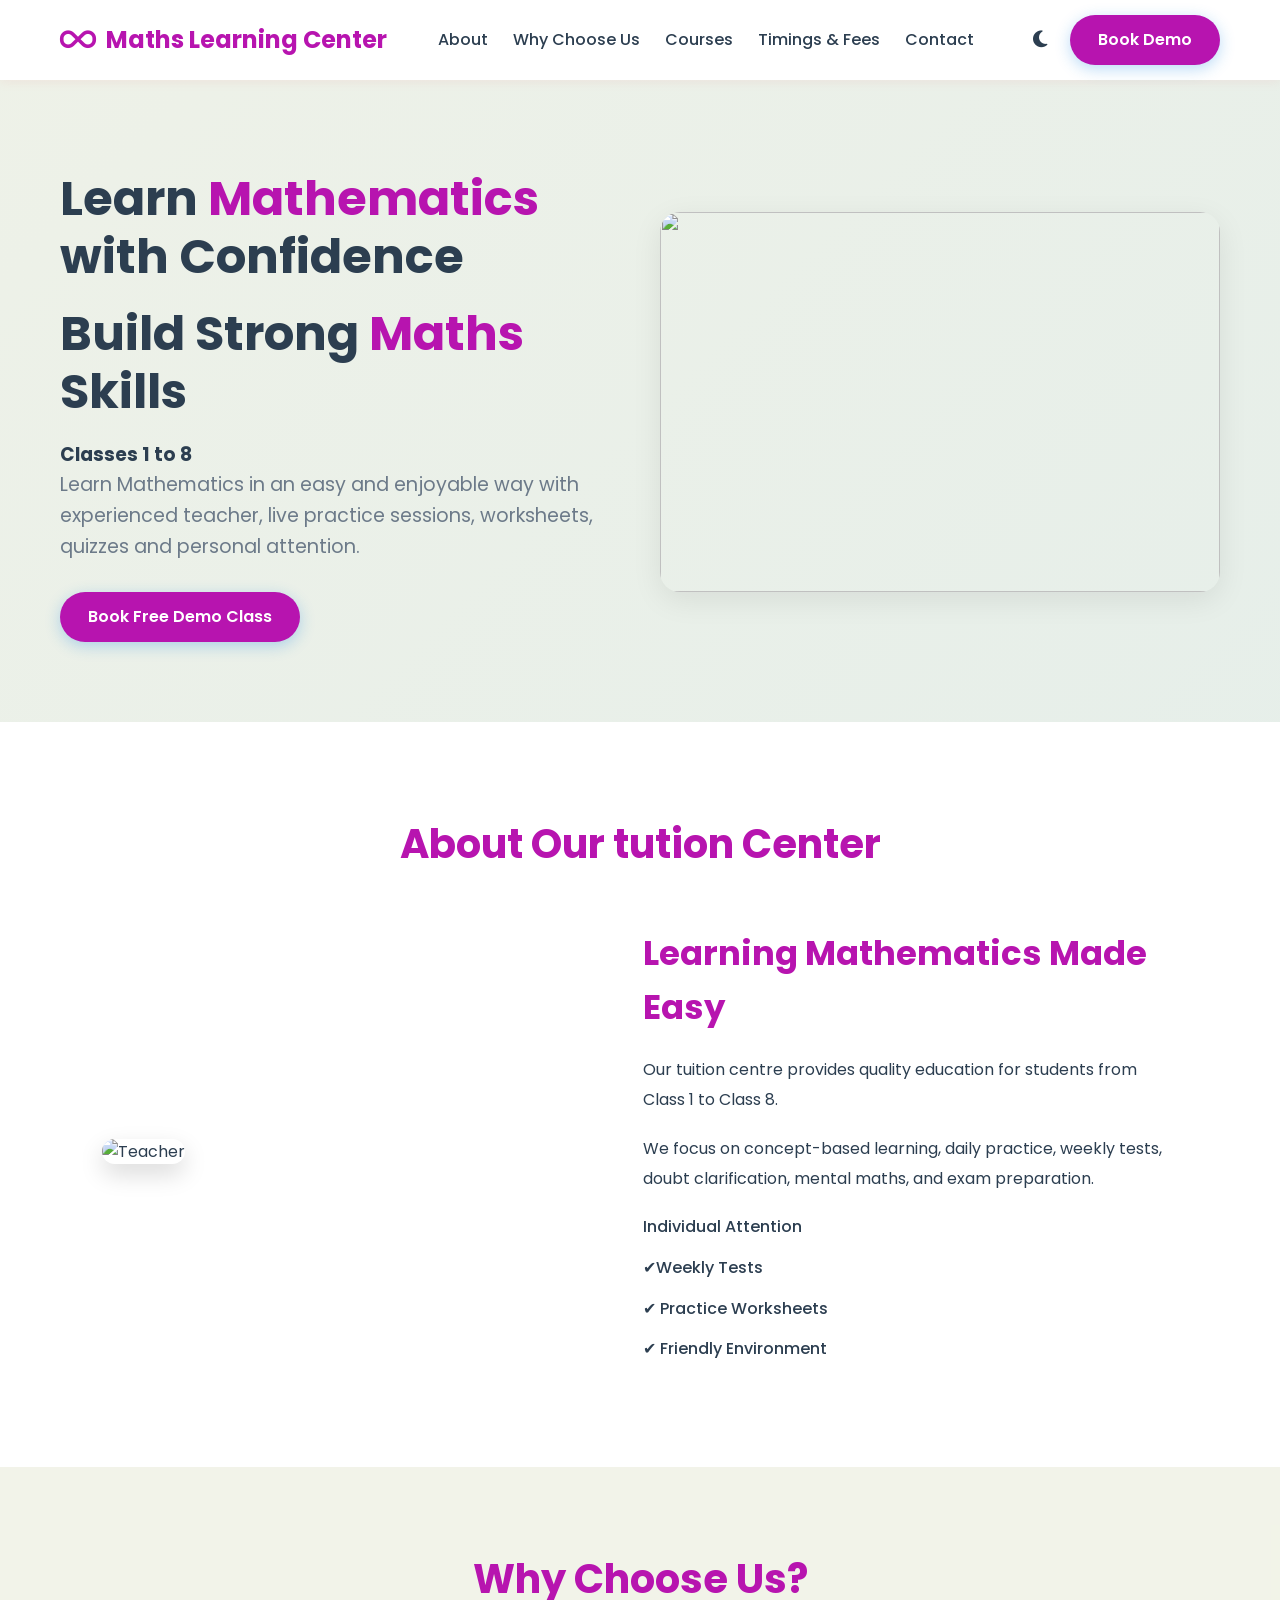
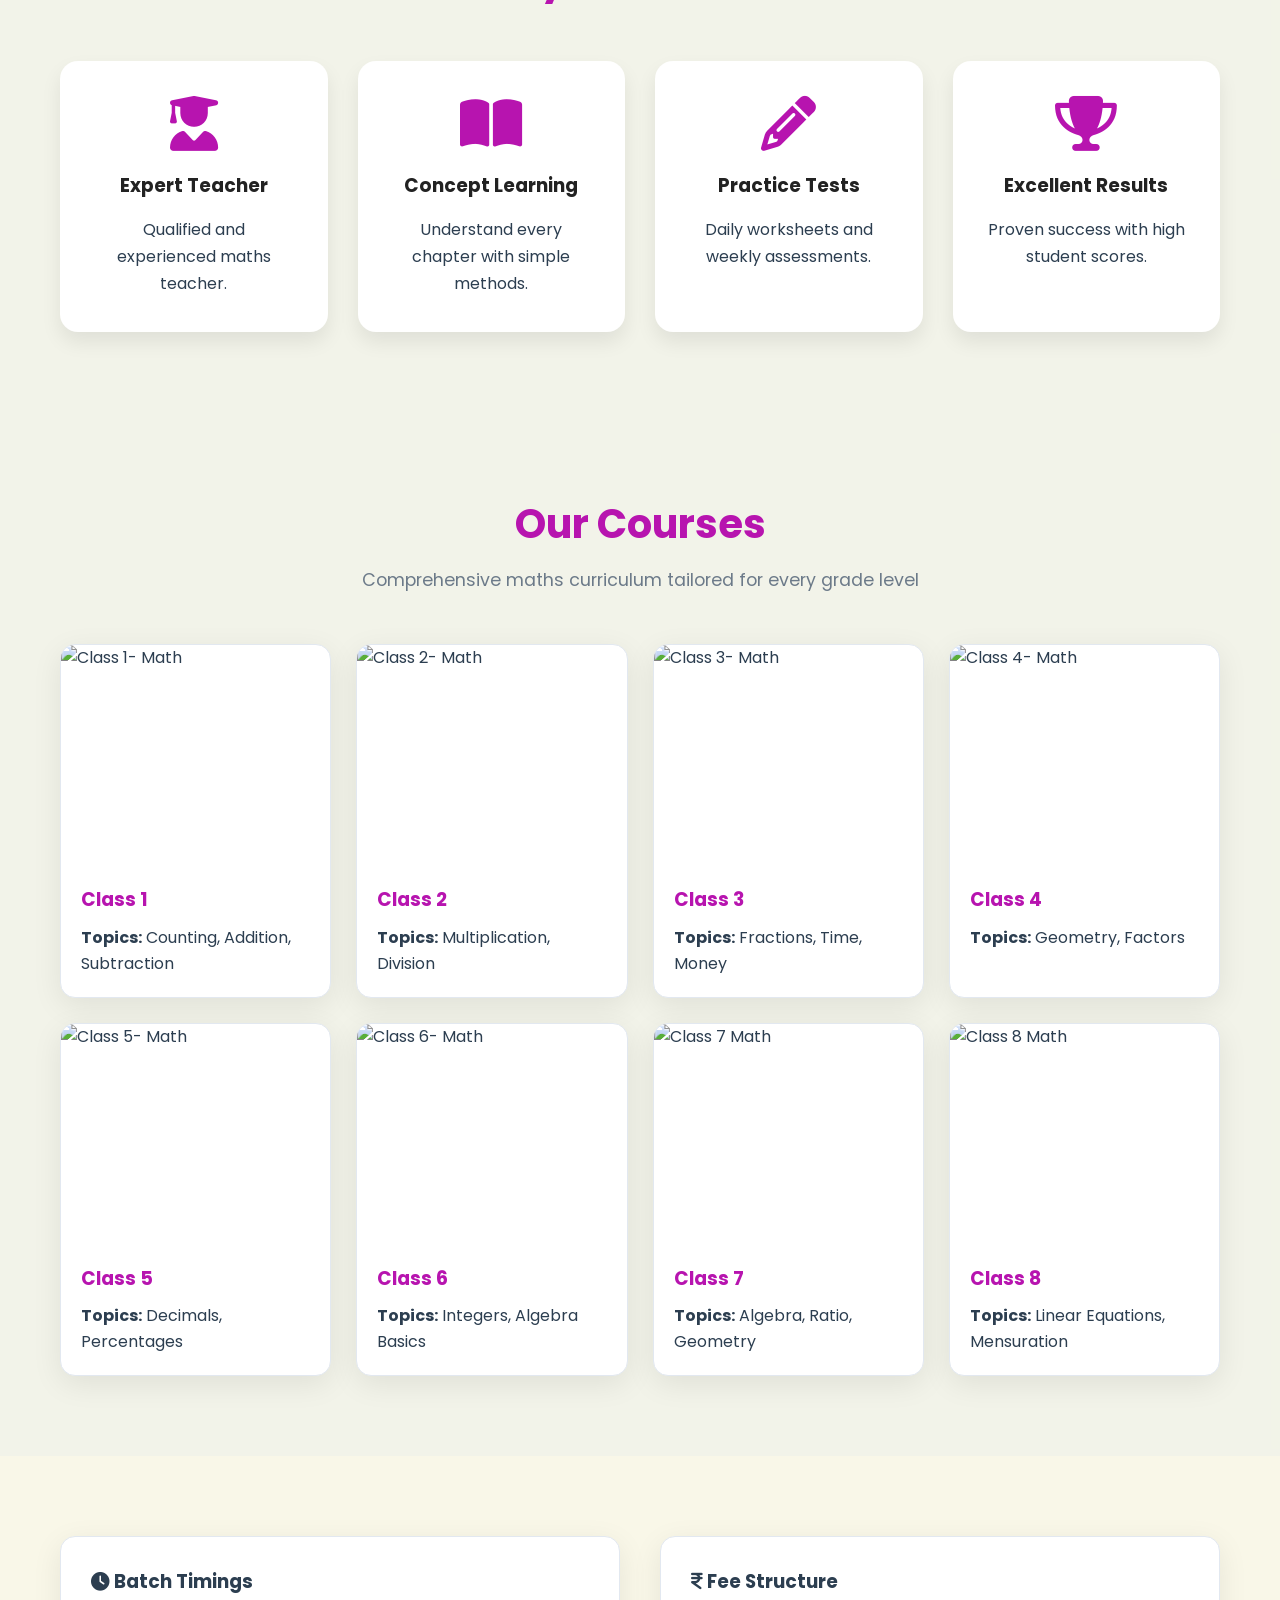
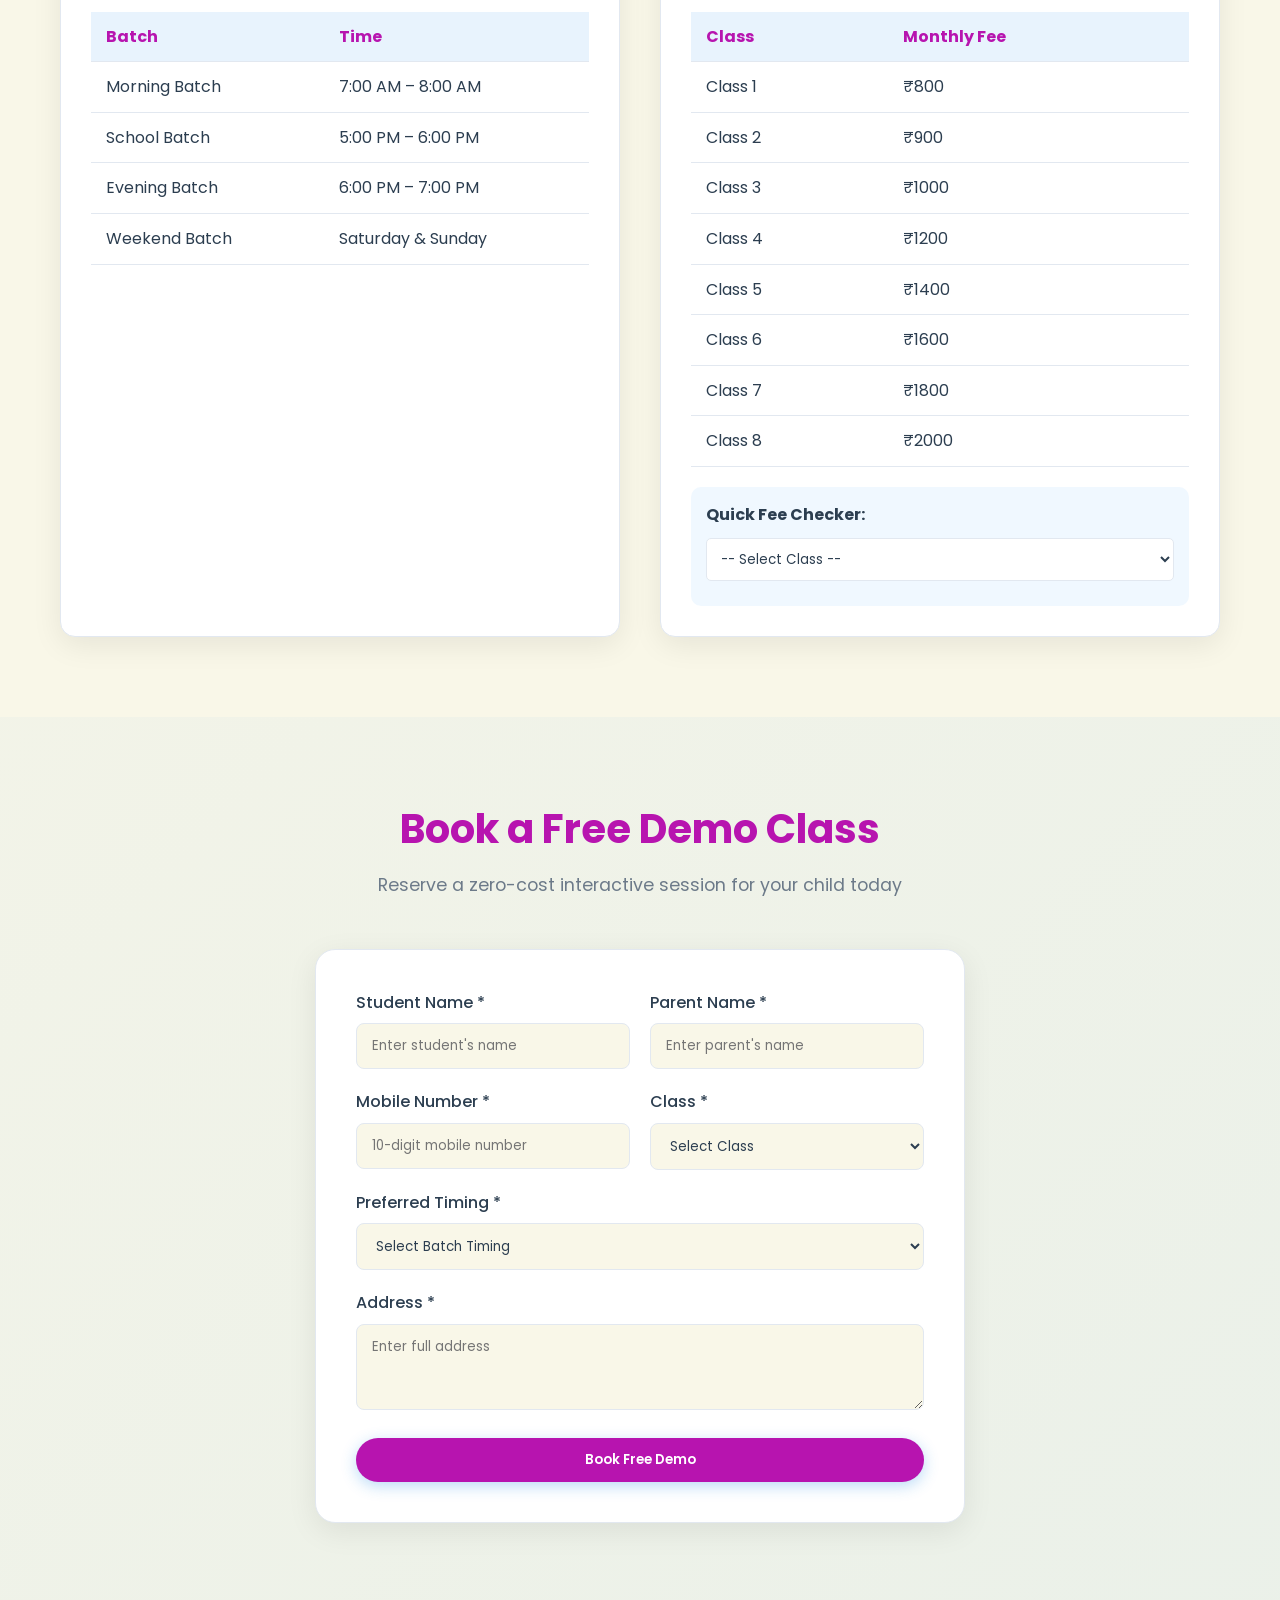
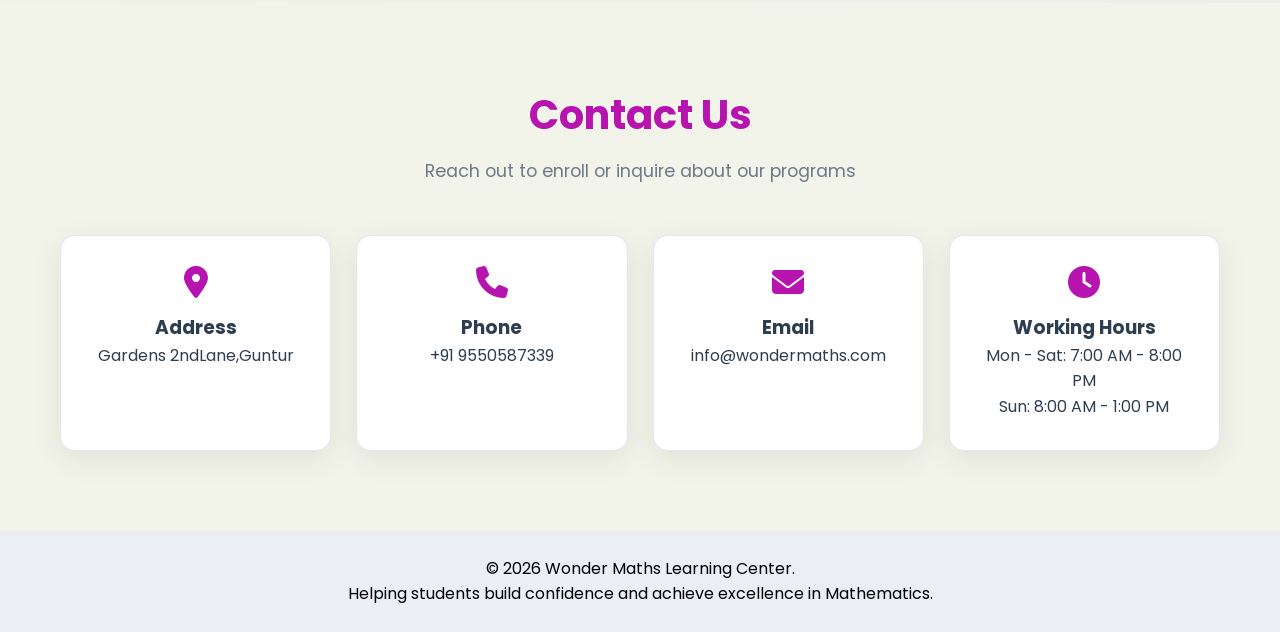
==== index.html @ 2ea9e5f1 "Add files via upload" ====
<!DOCTYPE html>
<html lang="en">
<head>
  <meta charset="UTF-8">
  <meta name="viewport" content="width=device-width, initial-scale=1.0">
  <title>Mathematics Tuition Center | Learn Mathematics </title>
  <!-- Font Awesome Icons -->
  <link rel="stylesheet" href="https://cdnjs.cloudflare.com/ajax/libs/font-awesome/6.4.0/css/all.min.css">
  <!-- Google Fonts -->
  <link href="https://fonts.googleapis.com/css2?family=Poppins:wght@300;400;500;600;700&display=swap" rel="stylesheet">
  <link rel="stylesheet" href="MathsLearningCenter.css">
</head>

<body>
    <header>
      <div class="navbar container">
        <a href="https://commons.wikimedia.org/wiki/File:Math.jpg" class="logo">
          <i class="fa-solid fa-infinity"></i>
          <span>Maths Learning Center</span>
        </a>
        <ul class="nav-links">
          <li><a href="#about">About</a></li>
          <li><a href="#why choose us">Why Choose Us</a></li>
          <li><a href="#courses">Courses</a></li>
          <li><a href="#timings">Timings & Fees</a></li>
          <li><a href="#contact">Contact</a></li>
        </ul>
        <div class="nav-actions">
          <button class="theme-toggle" id="themeToggle"><i class="fa-solid fa-moon"></i></button>
          <a href="#demo" class="btn">Book Demo</a>
        </div>
      </div>
    </header>
    <section class="hero">
        <div class="container hero-grid">
          <div class="hero-content">
            <h1>Learn <span>Mathematics</span> with Confidence</h1>
            <h1>Build Strong <span>Maths</span> Skills</h1>
            <h3>Classes 1 to 8</h3>
            <p>
                Learn Mathematics in an easy and enjoyable way with
                experienced teacher, live practice sessions,
                worksheets, quizzes and personal attention.
            </p>
            <a href="#demo" class="btn">Book Free Demo Class</a>
          </div>
          <div class="hero-image">
            <img src="https://image.pbskids.org/pbs-kids-infra/parents/articles/When-to-Get-a-Math-Tutor-for-Your-Child.jpg?resize=1200x">
          </div>
        </div>
      </section>

      <section class="about" id="about">
        <div class="section-title">
          <h2>About Our tution Center</h2>
       </div>
        <div class="about-container">
            <div class="about-image">
                <img src="https://t3.ftcdn.net/jpg/05/86/20/06/360_F_586200666_yptnxyn0YlbbFf4wJgp2WahmfnlwRhvW.jpg" alt="Teacher">
            </div>
            <div class="about-text">
                <h3>Learning Mathematics Made Easy</h3>
                <p>
                    Our tuition centre provides quality education
                    for students from Class 1 to Class 8.
                </p>
                <p>
                    We focus on concept-based learning,
                    daily practice,
                    weekly tests,
                    doubt clarification,
                    mental maths,
                    and exam preparation.
                </p>
                <ul>  
                    <li> Individual Attention</li>
                    <li>✔Weekly Tests</li>
                    <li>✔ Practice Worksheets</li>
                    <li>✔ Friendly Environment</li>
                </ul>
            </div>
        </div>
    </section>

      <section id="why choose us" style="background: rgba(30, 136, 229, 0.03);">
        <div class="container">
          <div class="section-title">
             <h2>Why Choose Us?</h2>
          </div>
        <div class="feature-container">
            <div class="card">
                <i class="fa-solid fa-user-graduate"></i>
                <h3>Expert Teacher</h3>
                <p>
                    Qualified and experienced maths teacher.
                </p>
            </div>
            <div class="card">
                <i class="fa-solid fa-book-open"></i>
                <h3>Concept Learning</h3>
                <p>
                    Understand every chapter with simple methods.
                </p>
            </div>
            <div class="card">
                <i class="fa-solid fa-pencil"></i>
                <h3>Practice Tests</h3>
                <p>
                    Daily worksheets and weekly assessments.
                </p>
            </div>
            <div class="card">
                <i class="fa-solid fa-trophy"></i>
                <h3>Excellent Results</h3>
                <p>
                    Proven success with high student scores.
                </p>
            </div>
        </div>
      </div>
    </section>
      
      <section id="courses" style="background: rgba(30, 136, 229, 0.03);">
        <div class="container">
          <div class="section-title">
            <h2>Our Courses</h2>
            <p>Comprehensive maths curriculum tailored for every grade level</p>
          </div>
          <div class="courses-grid">
            
            <!-- Class 1 -->
            <div class="course-card">
              <img class ="course-img" src="https://cdn.prod.website-files.com/5b69a01ba2e409501de055d1/694ffc170761a668988d40b2_ttrs-classroom-teaching.webp" alt="Class 1- Math">
              <div class="course-body">
                <h3>Class 1</h3>
                <p><strong>Topics:</strong> Counting, Addition, Subtraction</p>
              </div>
            </div>
    
            <!-- Class 2 -->
            <div class="course-card">
              <img class ="course-img" src="https://speedynetwork1.wpcomstaging.com/wp-content/uploads/2026/02/Gemini_Generated_Image_wuxp11wuxp11wuxp-edited.png" alt="Class 2- Math">
              <div class="course-body">
                <h3>Class 2</h3>
                <p><strong>Topics:</strong> Multiplication, Division</p>
              </div>
            </div>
    
            <!-- Class 3 -->
            <div class="course-card">
              <img class ="course-img" src="https://ofamilylearningtogether.com/wp-content/uploads/2017/04/about-time-you-can-use-a-white-board-marker-pen-on-the-clock-number-line.jpg?w=584" alt="Class 3- Math">
              <div class="course-body">
                <h3>Class 3</h3>
                <p><strong>Topics:</strong> Fractions, Time, Money</p>
              </div>
            </div>
    
            <!-- Class 4 -->
            <div class="course-card">
              <img class ="course-img" src="https://cdn.prod.website-files.com/6744bdb342b0a7660e7b7c7d/68ee9f9893a6a1b2dc617e38_close-up-of-children-s-hands-playing-with-an-educa-2025-03-18-19-29-12-utc-min.webp" alt="Class 4- Math">
              <div class="course-body">
                <h3>Class 4</h3>
                <p><strong>Topics:</strong> Geometry, Factors</p>
              </div>
            </div>
    
            <!-- Class 5 -->
            <div class="course-card">
              <img class ="course-img" src="https://www.taskpins.com/wp-content/uploads/2025/07/Math-Fraction-Decimal-Percentage-16-Small-child-with-poster.jpg" alt="Class 5- Math">
              <div class="course-body">
                <h3>Class 5</h3>
                <p><strong>Topics:</strong> Decimals, Percentages</p>
              </div>
            </div>
    
            <!-- Class 6 -->
            <div class="course-card">
              <img class ="course-img" src="https://image.slidesharecdn.com/math6-multiplicationofintegers-230219020608-51dc5a7b/75/Math-6-Multiplication-of-Integers-1-2048.jpg" width="100" alt="Class 6- Math">
              <div class="course-body">
                <h3>Class 6</h3>
                <p><strong>Topics:</strong> Integers, Algebra Basics</p>
              </div>
            </div>
    
            <!-- Class 7 -->
            <div class="course-card">
              <img class ="course-img" src="https://cdn5.planetspark.in/media/small_Chat_GPT_Image_Feb_1_2026_06_07_59_PM_bba619a7f7.png" alt="Class 7 Math">
              <div class="course-body">
                <h3>Class 7</h3>
                <p><strong>Topics:</strong> Algebra, Ratio, Geometry</p>
              </div>
            </div>
    
            <!-- Class 8 -->
            <div class="course-card">
              <img class ="course-img" src="https://i0.wp.com/butterflyfields.com/wp-content/uploads/2023/07/screenshot-20230718-171756-drive-64b680edd3b06-e1690199049250.webp?fit=1024%2C725&ssl=1" alt="Class 8 Math">
              <div class="course-body">
                <h3>Class 8</h3>
                <p><strong>Topics:</strong> Linear Equations, Mensuration</p>
              </div>
            </div>
    
          </div>
        </div>
      </section>
     <!-- TIMINGS & FEE STRUCTURE -->
  <section id="timings">
    <div class="container">
      <div class="tables-grid">
        
        <!-- Batch Timings -->
        <div class="table-container">
          <h3><i class="fa-solid fa-clock"></i> Batch Timings</h3>
          <table>
            <thead>
              <tr>
                <th>Batch</th>
                <th>Time</th>
              </tr>
            </thead>
            <tbody>
              <tr>
                <td>Morning Batch</td>
                <td>7:00 AM – 8:00 AM</td>
              </tr>
              <tr>
                <td>School Batch</td>
                <td>5:00 PM – 6:00 PM</td>
              </tr>
              <tr>
                <td>Evening Batch</td>
                <td>6:00 PM – 7:00 PM</td>
              </tr>
              <tr>
                <td>Weekend Batch</td>
                <td>Saturday & Sunday</td>
              </tr>
            </tbody>
          </table>
        </div>
 <!-- Fee Structure -->
 <div class="table-container">
    <h3><i class="fa-solid fa-indian-rupee-sign"></i> Fee Structure</h3>
    <table>
      <thead>
        <tr>
          <th>Class</th>
          <th>Monthly Fee</th>
        </tr>
      </thead>
      <tbody>
        <tr><td>Class 1</td><td>₹800</td></tr>
        <tr><td>Class 2</td><td>₹900</td></tr>
        <tr><td>Class 3</td><td>₹1000</td></tr>
        <tr><td>Class 4</td><td>₹1200</td></tr>
        <tr><td>Class 5</td><td>₹1400</td></tr>
        <tr><td>Class 6</td><td>₹1600</td></tr>
        <tr><td>Class 7</td><td>₹1800</td></tr>
        <tr><td>Class 8</td><td>₹2000</td></tr>
      </tbody>
    </table>

    <!-- Interactive Calculator Feature -->
    <div class="calculator-box">
      <label for="feeCalcSelect"><strong>Quick Fee Checker:</strong></label>
      <select id="feeCalcSelect" onchange="calculateFee()">
        <option value="">-- Select Class --</option>
        <option value="800">Class 1 (₹800/mo)</option>
        <option value="900">Class 2 (₹900/mo)</option>
        <option value="1000">Class 3 (₹1000/mo)</option>
        <option value="1200">Class 4 (₹1200/mo)</option>
        <option value="1400">Class 5 (₹1400/mo)</option>
        <option value="1600">Class 6 (₹1600/mo)</option>
        <option value="1800">Class 7 (₹1800/mo)</option>
        <option value="2000">Class 8 (₹2000/mo)</option>
      </select>
      <p id="feeResult" style="font-weight:600; color:var(--primary);"></p>
    </div>
  </div>

</div>
</div>
</section>
<!-- BOOK DEMO CLASS FORM -->
<section id="demo" class="demo-section">
    <div class="container">
      <div class="section-title">
        <h2>Book a Free Demo Class</h2>
        <p>Reserve a zero-cost interactive session for your child today</p>
      </div>

      <div class="form-container">
        <form id="demoForm">
          <div class="form-row">
            <div class="form-group">
              <label for="studentName">Student Name *</label>
              <input type="text" id="studentName" class="form-control" placeholder="Enter student's name" required>
            </div>
            <div class="form-group">
              <label for="parentName">Parent Name *</label>
              <input type="text" id="parentName" class="form-control" placeholder="Enter parent's name" required>
            </div>
          </div>

          <div class="form-row">
            <div class="form-group">
              <label for="mobile">Mobile Number *</label>
              <input type="tel" id="mobile" class="form-control" placeholder="10-digit mobile number" pattern="[0-9]{10}" required>
            </div>
            <div class="form-group">
              <label for="classSelect">Class *</label>
              <select id="classSelect" class="form-control" required>
                <option value="">Select Class</option>
                <option value="Class 1">Class 1</option>
                <option value="Class 2">Class 2</option>
                <option value="Class 3">Class 3</option>
                <option value="Class 4">Class 4</option>
                <option value="Class 5">Class 5</option>
                <option value="Class 6">Class 6</option>
                <option value="Class 7">Class 7</option>
                <option value="Class 8">Class 8</option>
              </select>
            </div>
          </div>

          <div class="form-group">
            <label for="preferredTiming">Preferred Timing *</label>
            <select id="preferredTiming" class="form-control" required>
              <option value="">Select Batch Timing</option>
              <option value="Morning Batch">Morning Batch (7:00 AM – 8:00 AM)</option>
              <option value="School Batch">School Batch (5:00 PM – 6:00 PM)</option>
              <option value="Evening Batch">Evening Batch (6:00 PM – 7:00 PM)</option>
              <option value="Weekend Batch">Weekend Batch (Sat & Sun)</option>
            </select>
          </div>

          <div class="form-group">
            <label for="address">Address *</label>
            <textarea id="address" class="form-control" rows="3" placeholder="Enter full address" required></textarea>
          </div>

          <button type="submit" class="btn" style="width: 100%;">Book Free Demo</button>
        </form>
      </div>
    </div>
  </section>
<!-- CONTACT SECTION -->
<section id="contact" style="background: rgba(30, 136, 229, 0.03);">
    <div class="container">
      <div class="section-title">
        <h2>Contact Us</h2>
        <p>Reach out to enroll or inquire about our programs</p>
      </div>

      <div class="contact-grid">
        <div class="contact-card">
          <i class="fa-solid fa-location-dot"></i>
          <h3>Address</h3>
          <p>Gardens 2ndLane,Guntur</p>
        </div>
        <div class="contact-card">
          <i class="fa-solid fa-phone"></i>
          <h3>Phone</h3>
          <p>+91 9550587339</p>
        </div>
        <div class="contact-card">
          <i class="fa-solid fa-envelope"></i>
          <h3>Email</h3>
          <p>info@wondermaths.com</p>
        </div>
        <div class="contact-card">
          <i class="fa-solid fa-clock"></i>
          <h3>Working Hours</h3>
          <p>Mon - Sat: 7:00 AM - 8:00 PM<br>Sun: 8:00 AM - 1:00 PM</p>
        </div>
      </div>
    </div>
  </section>

  <!-- FOOTER -->
  <footer>
    <div class="container">
      <p>&copy; 2026 Wonder Maths Learning Center. <br>
        Helping students build confidence and achieve
        excellence in Mathematics.</p>
    </div>
  </footer>

  <!-- BACK TO TOP BUTTON -->
  <div class="back-to-top" id="backToTop">
    <i class="fa-solid fa-arrow-up"></i>
  </div>

  <!-- JAVASCRIPT FEATURES -->
  <script>
    // 1. Dark Mode Toggle
    const themeToggleBtn = document.getElementById('themeToggle');
    themeToggleBtn.addEventListener('click', () => {
      document.body.classList.toggle('dark-mode');
      const isDark = document.body.classList.contains('dark-mode');
      themeToggleBtn.innerHTML = isDark 
        ? '<i class="fa-solid fa-sun"></i>' 
        : '<i class="fa-solid fa-moon"></i>';
    });

    // 2. Animated Counter
    const counters = document.querySelectorAll('.counter');
    let animated = false;

    window.addEventListener('scroll', () => {
      const scrollPos = window.scrollY + window.innerHeight;
      const countersPos = document.querySelector('.counters').offsetTop;

      if (scrollPos > countersPos && !animated) {
        counters.forEach(counter => {
          const target = +counter.getAttribute('data-target');
          let count = 0;
          const speed = target / 50;

          const updateCount = () => {
            count += speed;
            if (count < target) {
              counter.innerText = Math.ceil(count);
              setTimeout(updateCount, 30);
            } else {
              counter.innerText = target + "+";
            }
          };
          updateCount();
        });
        animated = true;
      }
    });

    // 3. Fee Calculator Function
    function calculateFee() {
      const select = document.getElementById('feeCalcSelect');
      const result = document.getElementById('feeResult');
      if (select.value) {
        const annual = select.value * 12;
        result.innerHTML = `Monthly Fee: ₹${select.value} | Annual Total: ₹${annual}`;
      } else {
        result.innerHTML = '';
      }
    }

    // 5. Form Validation & Booking Confirmation
    const demoForm = document.getElementById('demoForm');
    demoForm.addEventListener('submit', (e) => {
      e.preventDefault();

      const student = document.getElementById('studentName').value;
      const classVal = document.getElementById('classSelect').value;
      const timing = document.getElementById('preferredTiming').value;

      alert(`Success! Free Demo Class booked for ${student} (${classVal}) for the ${timing}. We will reach out shortly to confirm.`);
      demoForm.reset();
    });

    // 6. Back to Top Button
    const backToTopBtn = document.getElementById('backToTop');
    window.addEventListener('scroll', () => {
      if (window.scrollY > 300) {
        backToTopBtn.classList.add('show');
      } else {
        backToTopBtn.classList.remove('show');
      }
    });

    backToTopBtn.addEventListener('click', () => {
      window.scrollTo({ top: 0, behavior: 'smooth' });
    });
  </script>
</body>
</html>
    </body>
    </html>
---- MathsLearningCenter.css ----
/* CSS VARIABLES & THEMING */
    :root {
      --primary: #b714af;
      --secondary: #f42727;
      --accent: #0deb0d;
      --bg-color: #f9f7e8;
      --card-bg: #FFFFFF;
      --text-color: #2C3E50;
      --text-muted: #6C7A89;
      --border-color: #E2E8F0;
      --shadow: 0 8px 30px rgba(0, 0, 0, 0.08);
      --transition: all 0.3s ease;
    }
    /* DARK MODE OVERRIDES */
    body.dark-mode {
      --bg-color: #0F172A;
      --card-bg: #1E293B;
      --text-color: #F8FAFC;
      --text-muted: #94A3B8;
      --border-color: #334155;
      --shadow: 0 8px 30px rgba(0, 0, 0, 0.4);
    }
    /* GLOBAL STYLES */
    * {
      margin: 0;
      padding: 0;
      box-sizing: border-box;
      font-family: 'Poppins', sans-serif;
      scroll-behavior: smooth;
    }
    body {
      background-color: var(--bg-color);
      color: var(--text-color);
      transition: var(--transition);
      line-height: 1.6;
    }
    container, .container {
      max-width: 1200px;
      margin: 0 auto;
      padding: 0 20px;
    }
    section {
      padding: 80px 0;
    }
    .section-title {
      text-align: center;
      margin-bottom: 50px;
    }
    .section-title h2 {
      font-size: 2.5rem;
      color: var(--primary);
      margin-bottom: 10px;
    }
    .section-title p {
      color: var(--text-muted);
      font-size: 1.1rem;
    }
    .btn {
      display: inline-block;
      padding: 12px 28px;
      background: var(--primary);
      color: white;
      border-radius: 50px;
      text-decoration: none;
      font-weight: 600;
      border: none;
      cursor: pointer;
      transition: var(--transition);
      box-shadow: 0 4px 15px rgba(30, 136, 229, 0.3);
    }
    .btn:hover {
      background: #b518b2;
      transform: translateY(-2px);
    }
    /* HEADER / NAVBAR */
    header {
      position: fixed;
      top: 0;
      left: 0;
      width: 100%;
      background: var(--card-bg);
      box-shadow: 0 2px 10px rgba(243, 116, 116, 0.1);
      z-index: 1000;
      transition: var(--transition);
    }

    .navbar {
      display: flex;
      justify-content: space-between;
      align-items: center;
      padding: 15px 20px;
    }

    .logo {
      display: flex;
      align-items: center;
      gap: 10px;
      font-size: 1.5rem;
      font-weight: 700;
      color: var(--primary);
      text-decoration: none;
    }

    .logo i {
      font-size: 1.8rem;
    }

    .nav-links {
      display: flex;
      list-style: none;
      gap: 25px;
      align-items: center;
    }

    .nav-links a {
      text-decoration: none;
      color: var(--text-color);
      font-weight: 500;
      transition: var(--transition);
    }

    .nav-links a:hover {
      color: var(--primary);
    }

    .nav-actions {
      display: flex;
      align-items: center;
      gap: 15px;
    }

    .theme-toggle {
      background: none;
      border: none;
      color: var(--text-color);
      font-size: 1.2rem;
      cursor: pointer;
      padding: 8px;
    }
    /* HERO SECTION */
    .hero {
      margin-top: 70px;
      padding: 100px 0 80px;
      background: linear-gradient(135deg, rgba(30, 136, 229, 0.05), rgba(66, 165, 245, 0.1));
    }

    .hero-grid {
      display: grid;
      grid-template-columns: 1fr 1fr;
      gap: 40px;
      align-items: center;
    }

    .hero-content h1 {
      font-size: 3rem;
      line-height: 1.2;
      margin-bottom: 20px;
      color: var(--text-color);
    }

    .hero-content h1 span {
      color: var(--primary);
    }

    .hero-content p {
      font-size: 1.2rem;
      color: var(--text-muted);
      margin-bottom: 30px;
    }

    .hero-image img {
      width: 100%;
      height: 380px;
      object-fit: cover;
      border-radius: 20px;
      box-shadow: var(--shadow);
    }
    
    .about{
    padding:90px 8%;
    background:white;
    }

  .about-container{
    display:flex;
    justify-content:space-between;
    align-items:center;
    gap:60px;
  }

  .about-image{
    width:45%;
  }

  .about-image img{
    width:100%;
    border-radius:20px;
    box-shadow:0 10px 25px rgba(0,0,0,.15);
  }

  .about-text{
    width:50%;
  }

  .about-text h3{
    font-size:34px;
    color:#b714af;
    margin-bottom:20px;
  }

  .about-text p{
    line-height:1.9;
    margin-bottom:18px;
  }

  .about-text ul{
    margin-top:20px;
  }

  .about-text ul li{
    margin:15px 0;
    list-style:none;
    font-weight:500;
  }


    .features{
    background-color: beige;
    padding:90px 8%;
    }


    .feature-container{
    display:grid;
    grid-template-columns:repeat(auto-fit,minmax(250px,1fr));
    gap:30px;
    }

  .card{
    background:white;
    padding:35px;
    text-align:center;
    border-radius:18px;
    box-shadow:0 10px 20px rgba(0,0,0,.08);
    transition:.4s;
}

.card:hover{
    transform:translateY(-12px);
}

.card i{
    font-size:55px;
    color:#b714af;
    margin-bottom:20px;
}

.card h3{
    margin-bottom:15px;
    color:#222;
}

.card p{
    line-height:1.7;
}

    .courses-grid {
      display: grid;
      grid-template-columns: repeat(auto-fit, minmax(260px, 1fr));
      gap: 25px;
    }

    .course-card {
      background: var(--card-bg);
      border-radius: 15px;
      overflow: hidden;
      box-shadow: var(--shadow);
      transition: var(--transition);
      border: 1px solid var(--border-color);
    }

    .course-card:hover {
      transform: translateY(-5px);
    }

    .course-card img{
    width:100%;
    height:220px;
    object-fit:cover;
    display:block;
    }

    .course-body {
      padding: 20px;
    }

    .course-body h3 {
      color: var(--primary);
      margin-bottom: 10px;
    }
    /* TIMINGS & FEE SECTION */
    .tables-grid {
      display: grid;
      grid-template-columns: 1fr 1fr;
      gap: 40px;
    }

    .table-container {
      background: var(--card-bg);
      padding: 30px;
      border-radius: 15px;
      box-shadow: var(--shadow);
      border: 1px solid var(--border-color);
    }

    table {
      width: 100%;
      border-collapse: collapse;
      margin-top: 15px;
    }

    th, td {
      padding: 12px 15px;
      text-align: left;
      border-bottom: 1px solid var(--border-color);
    }

    th {
      background: rgba(30, 136, 229, 0.1);
      color: var(--primary);
    }
/* FEE CALCULATOR EXTRAS */
.calculator-box {
      margin-top: 20px;
      background: rgba(66, 165, 245, 0.08);
      padding: 15px;
      border-radius: 10px;
    }

    .calculator-box select {
      width: 100%;
      padding: 10px;
      margin: 10px 0;
      border-radius: 5px;
      border: 1px solid var(--border-color);
      background: var(--card-bg);
      color: var(--text-color);
    }
/* BOOK DEMO FORM */
.demo-section {
      background: linear-gradient(135deg, rgba(30, 136, 229, 0.03), rgba(66, 165, 245, 0.08));
    }

    .form-container {
      max-width: 650px;
      margin: 0 auto;
      background: var(--card-bg);
      padding: 40px;
      border-radius: 20px;
      box-shadow: var(--shadow);
      border: 1px solid var(--border-color);
    }

    .form-group {
      margin-bottom: 20px;
    }

    .form-group label {
      display: block;
      margin-bottom: 8px;
      font-weight: 500;
    }

    .form-control {
      width: 100%;
      padding: 12px 15px;
      border-radius: 8px;
      border: 1px solid var(--border-color);
      background: var(--bg-color);
      color: var(--text-color);
      outline: none;
      transition: var(--transition);
    }

    .form-control:focus {
      border-color: var(--primary);
    }

    .form-row {
      display: grid;
      grid-template-columns: 1fr 1fr;
      gap: 20px;
    }
/* CONTACT SECTION */
.contact-grid {
      display: grid;
      grid-template-columns: repeat(auto-fit, minmax(220px, 1fr));
      gap: 25px;
    }

    .contact-card {
      background: var(--card-bg);
      padding: 30px;
      text-align: center;
      border-radius: 15px;
      box-shadow: var(--shadow);
      border: 1px solid var(--border-color);
    }

    .contact-card i {
      font-size: 2rem;
      color: var(--primary);
      margin-bottom: 15px;
    }

    /* FOOTER & BACK TO TOP */
    footer {
      background: #ebeff4;
      color: black;
      text-align: center;
      padding: 25px 0;
    }

    .back-to-top {
      position: fixed;
      bottom: 30px;
      right: 30px;
      width: 45px;
      height: 45px;
      background: var(--primary);
      color: white;
      border-radius: 50%;
      display: flex;
      justify-content: center;
      align-items: center;
      cursor: pointer;
      opacity: 0;
      visibility: hidden;
      transition: var(--transition);
      z-index: 99;
    }

    .back-to-top.show {
      opacity: 1;
      visibility: visible;
    }

    /* RESPONSIVE DESIGN */
    @media (max-width: 768px) {
      .hero-grid, .tables-grid, .form-row {
        grid-template-columns: 1fr;
      }

      .nav-links {
        display: none; /* Can be toggled with JS if needed */
      }

      .counters-grid {
        grid-template-columns: 1fr 1fr;
      }
    }
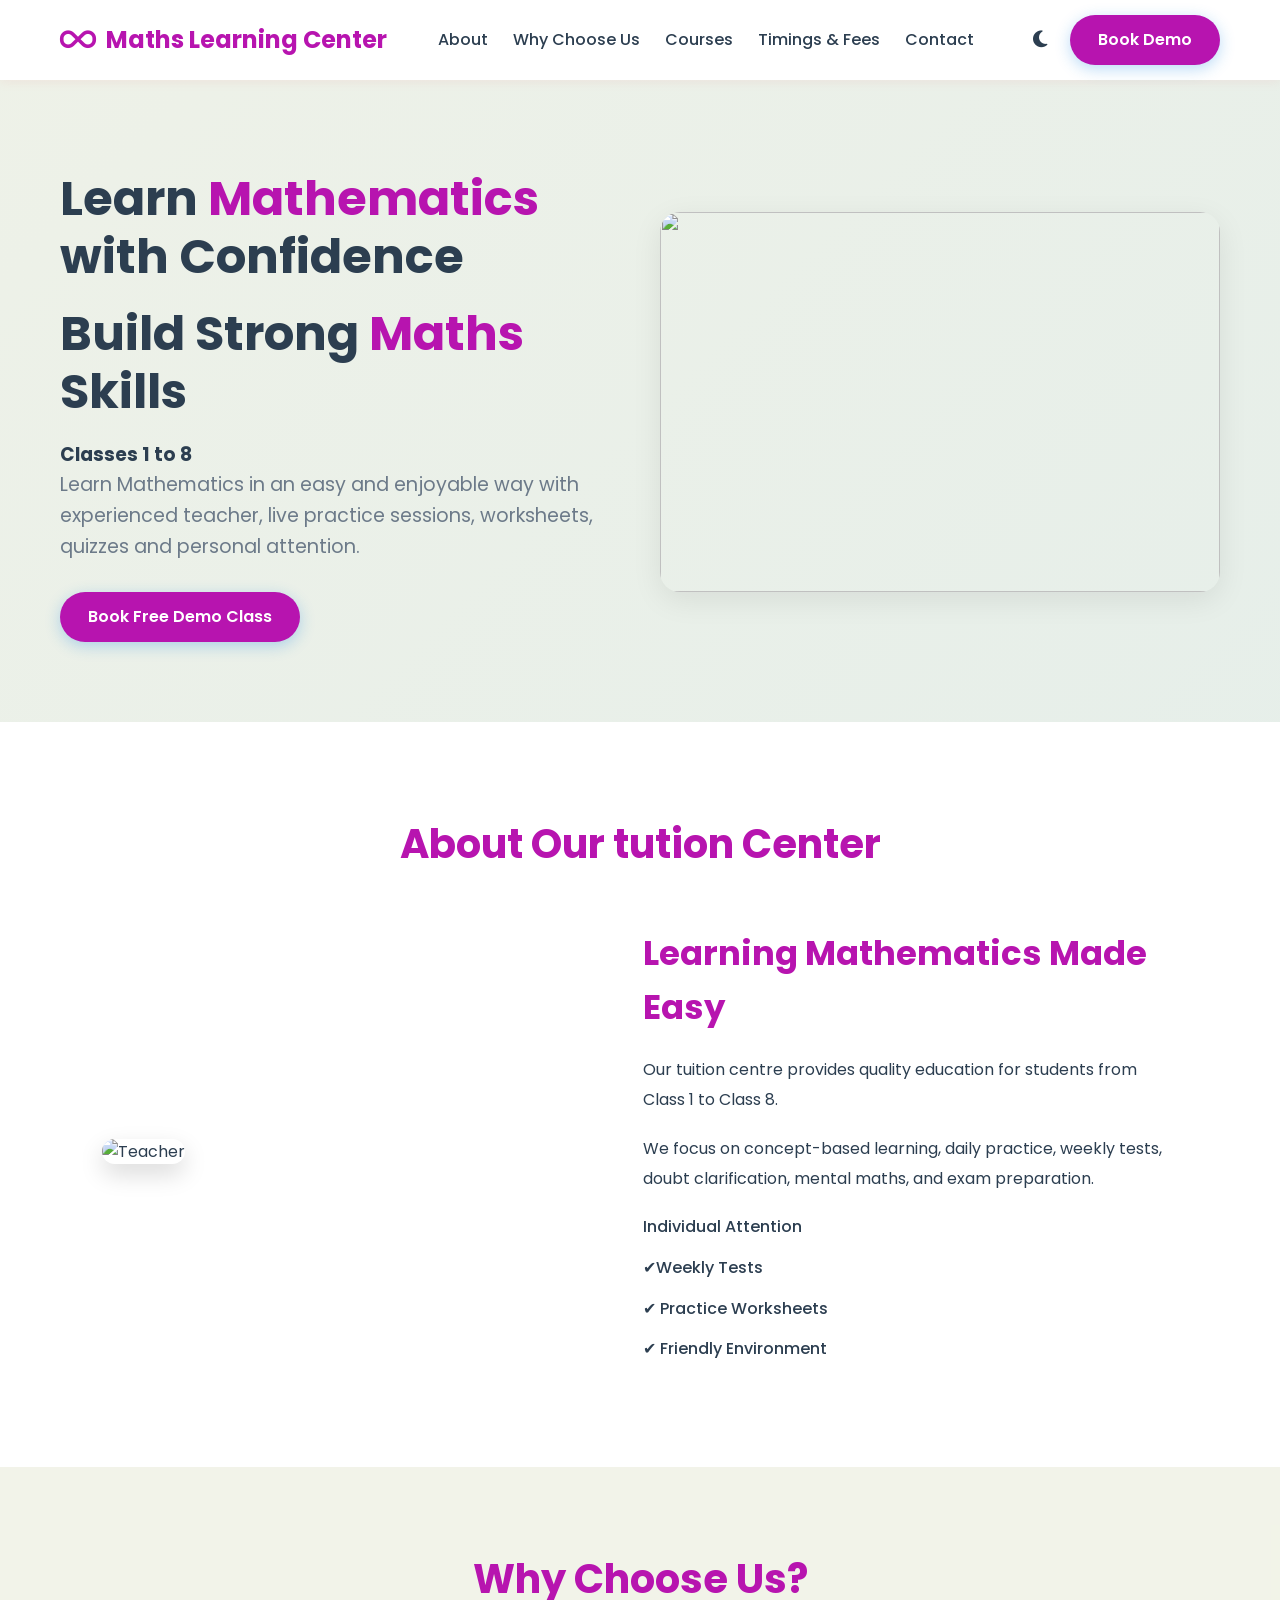
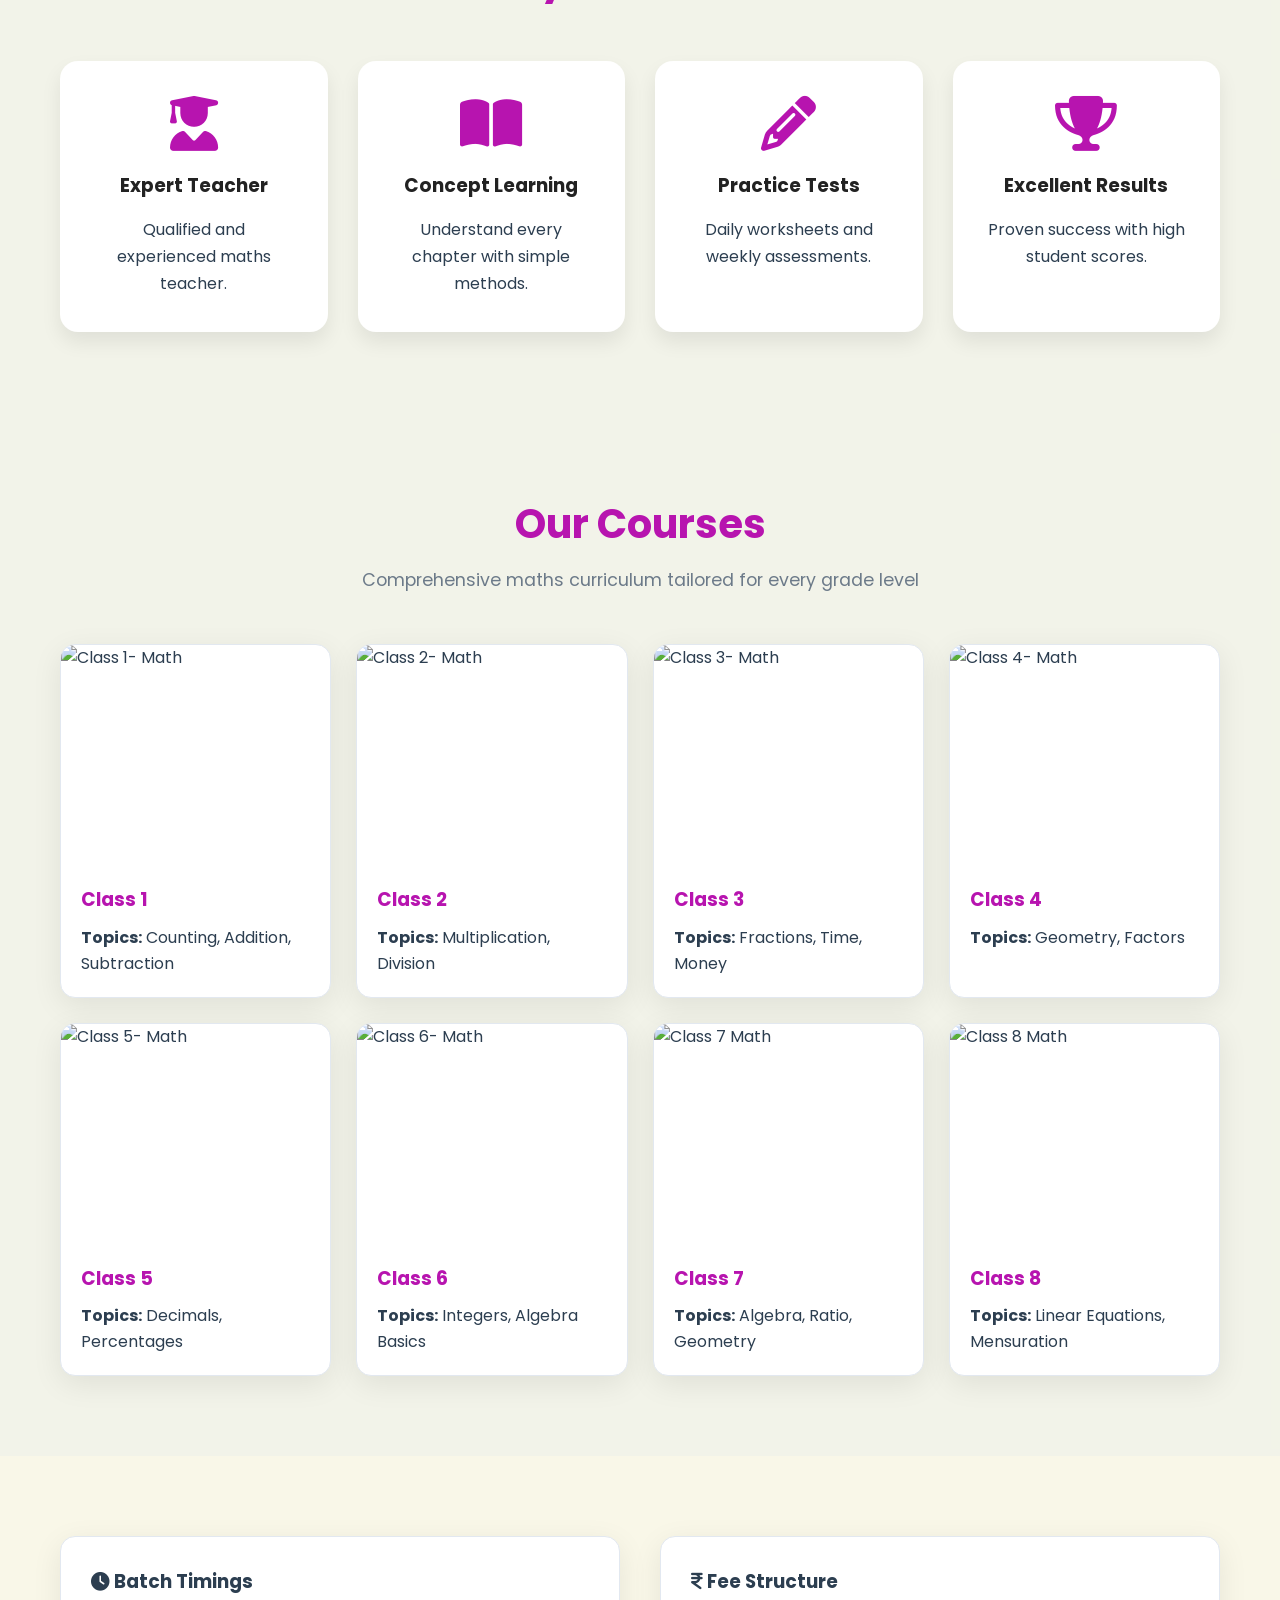
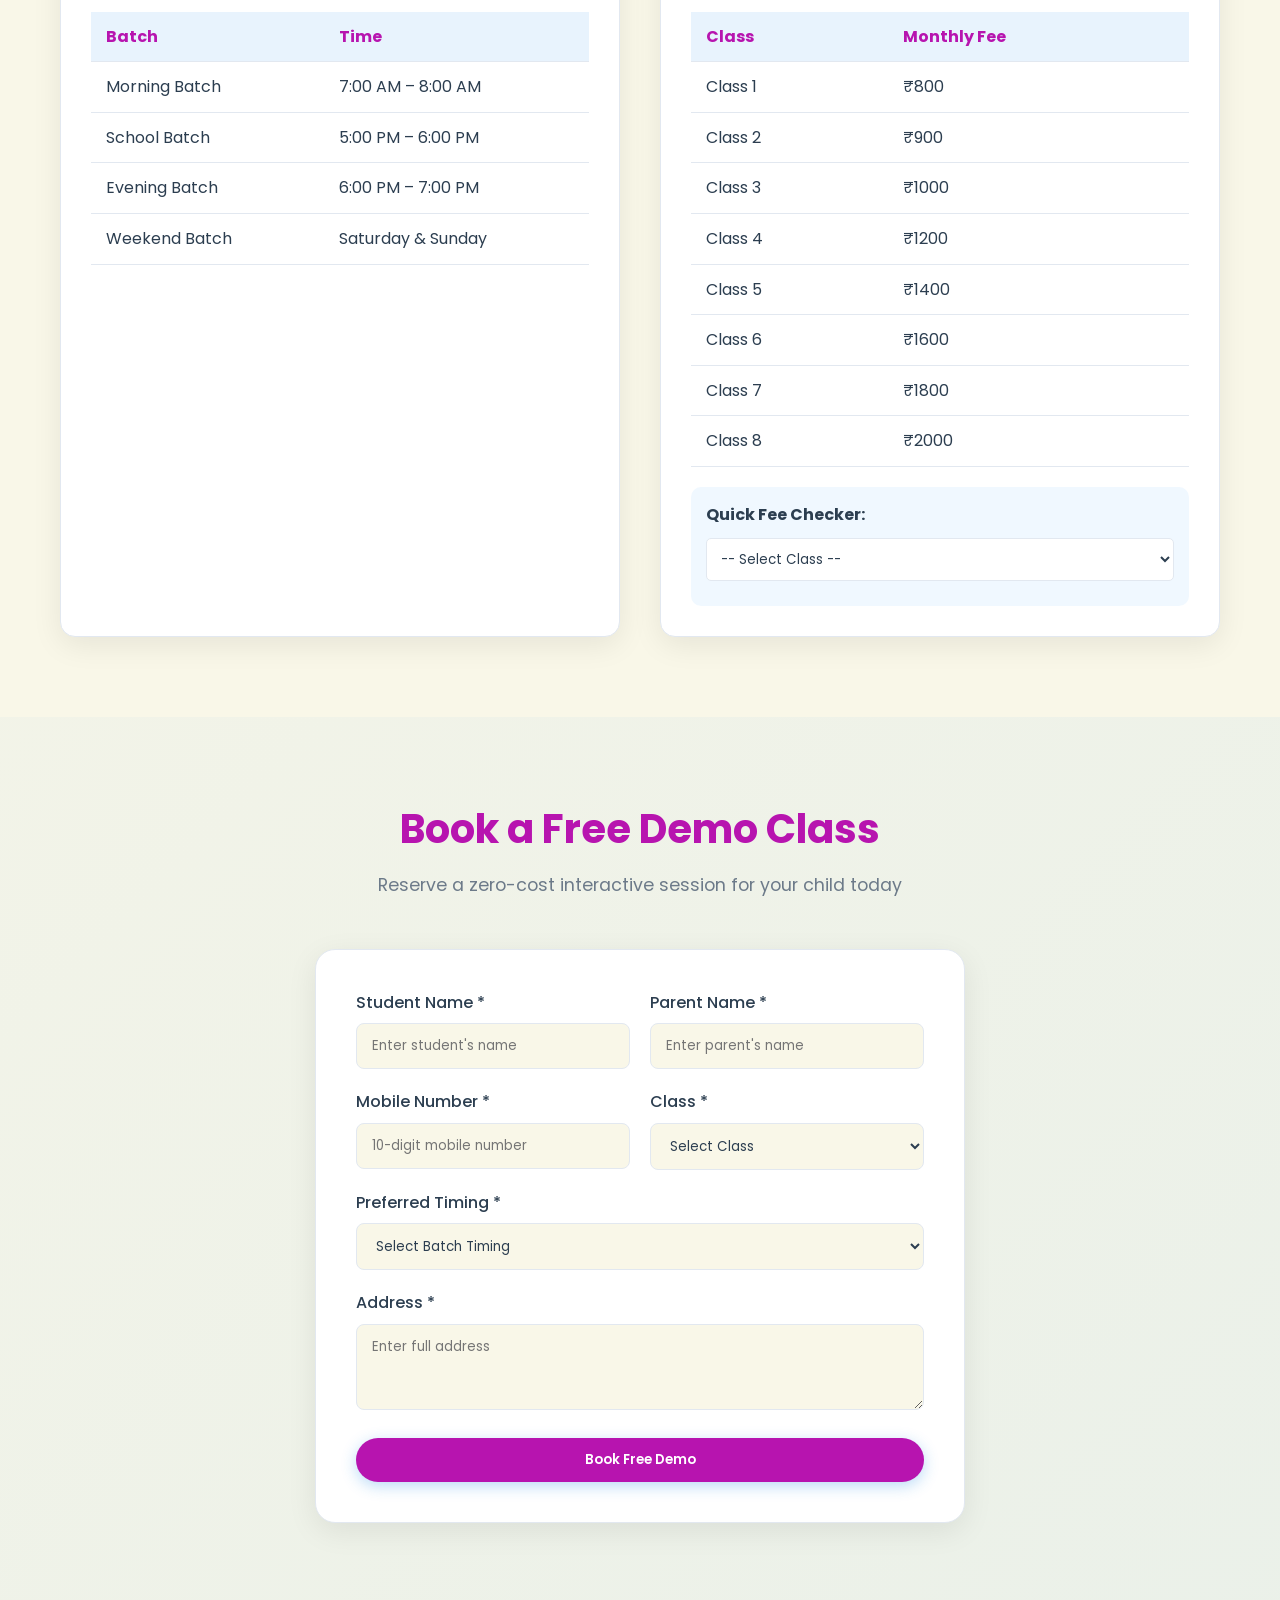
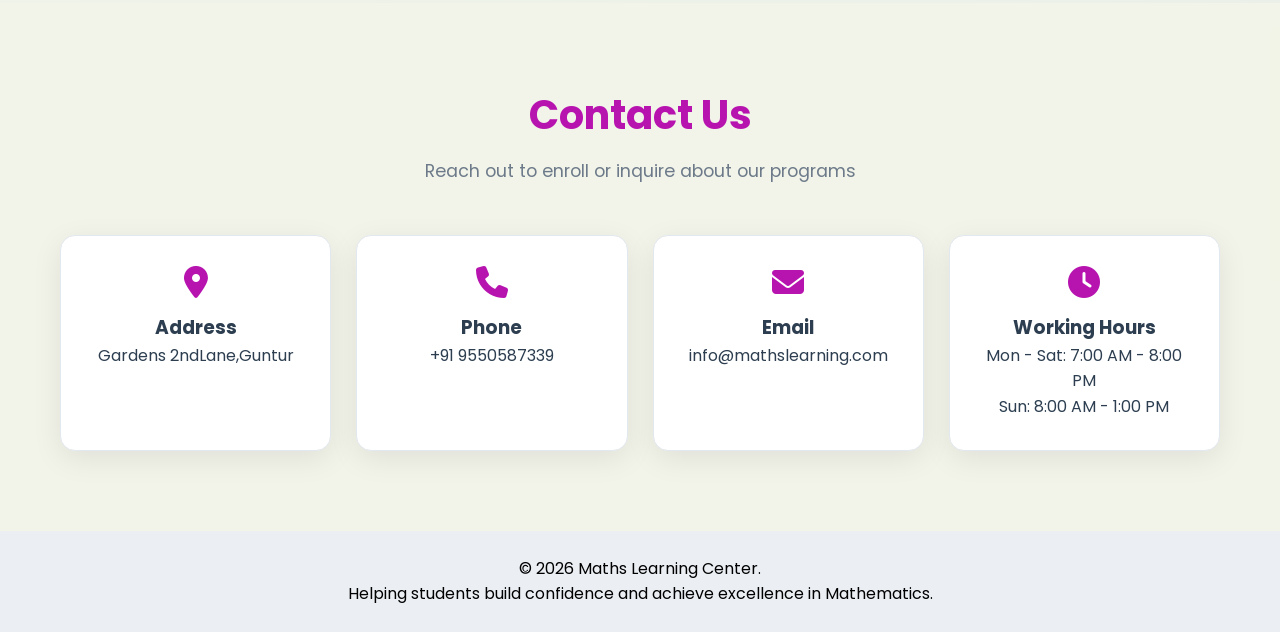
==== commit 1c3b65c1: "Update contact email and footer text" ====
--- a/index.html
+++ b/index.html
@@ -366,7 +366,7 @@
         <div class="contact-card">
           <i class="fa-solid fa-envelope"></i>
           <h3>Email</h3>
-          <p>info@wondermaths.com</p>
+          <p>info@mathslearning.com</p>
         </div>
         <div class="contact-card">
           <i class="fa-solid fa-clock"></i>
@@ -380,7 +380,7 @@
   <!-- FOOTER -->
   <footer>
     <div class="container">
-      <p>&copy; 2026 Wonder Maths Learning Center. <br>
+      <p>&copy; 2026 Maths Learning Center. <br>
         Helping students build confidence and achieve
         excellence in Mathematics.</p>
     </div>
@@ -476,4 +476,4 @@
     </body>
     </html>
 
-  +  
